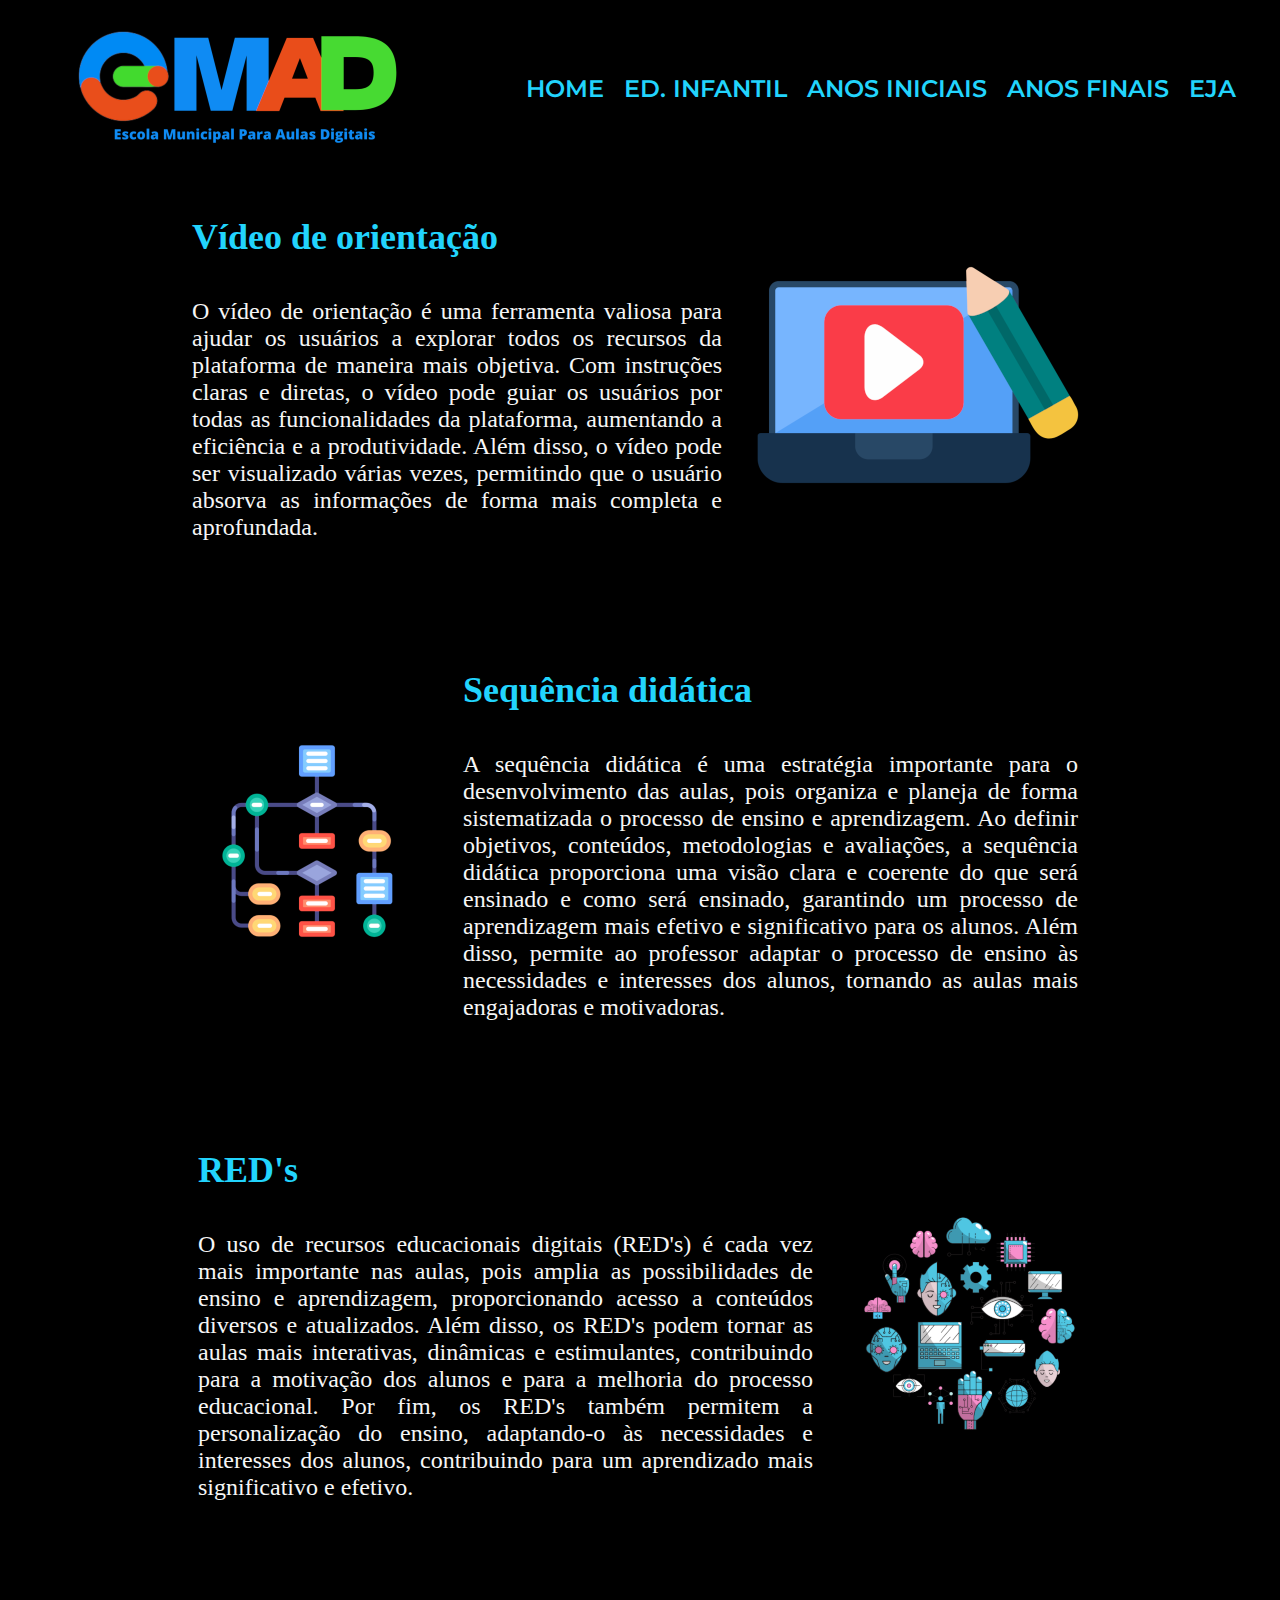
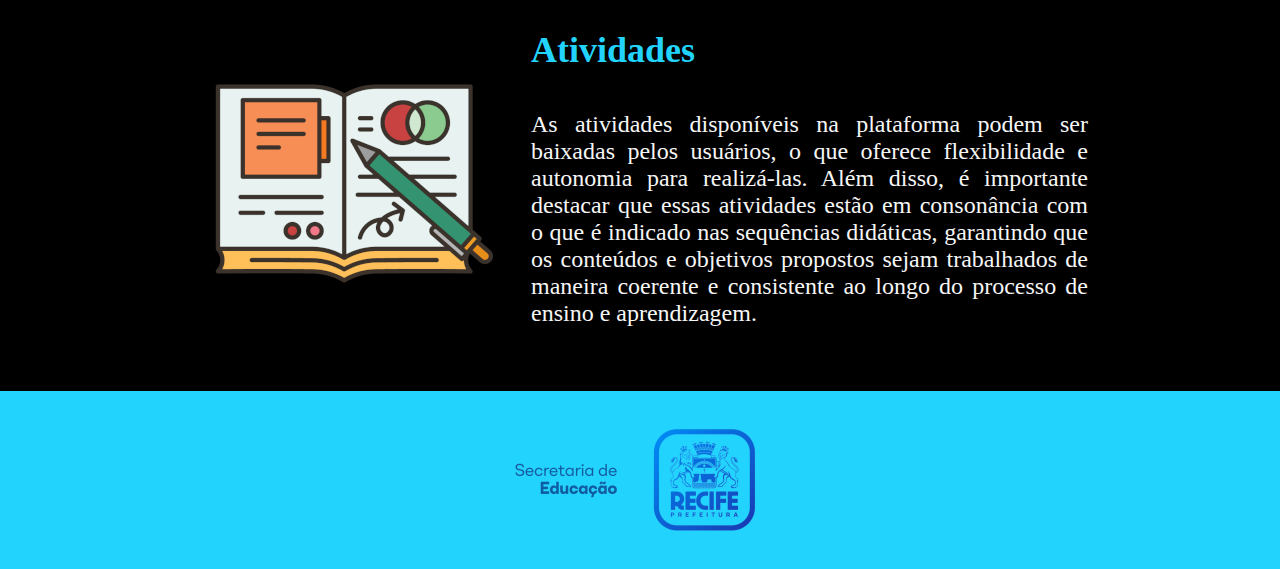
==== index.html @ 12b9a751 "Enviando os arquivos" ====
<!DOCTYPE html>
<html lang="pt-br">
<head>
    <meta charset="UTF-8">
    <meta http-equiv="X-UA-Compatible" content="IE=edge">
    <meta name="viewport" content="width=device-width, initial-scale=1.0">
    <link rel="stylesheet" href="style.css">
    <title>Home</title>
</head>
<body>

    <header class="cabecalho">
        <img class="logo" src="img-red/logo.png" alt="">
        <nav class="cabecalho__menu">
            
            <a class="cabecalho__menu__link" href="#">HOME</a></li>
            <a class="cabecalho__menu__link" href="modelo.html">ED. INFANTIL</a></li>
            <a class="cabecalho__menu__link" href="modelo.html">ANOS INICIAIS</a></li>
            <a class="cabecalho__menu__link" href="modelo.html" target="_top">ANOS FINAIS</a></li>
            <a class="cabecalho__menu__link" href="modelo.html">EJA</a></li>
            
        </nav>
    </header>

    <main>
        <section class="texto-imagem"> <!--vídeo orientação-->
            <div class="textos">
                <h1 class="titulo">Vídeo de orientação</h1>
                <p class="texto">O vídeo de orientação é uma ferramenta valiosa para ajudar os usuários a explorar todos os recursos da plataforma de maneira mais objetiva. Com instruções claras e diretas, o vídeo pode guiar os usuários por todas as funcionalidades da plataforma, aumentando a eficiência e a produtividade. Além disso, o vídeo pode ser visualizado várias vezes, permitindo que o usuário absorva as informações de forma mais completa e aprofundada.</p>
                
            </div>
            <img src="img-red/play2.png" alt="">
        </section>

        <section class="imagem-texto"><!--sequência didática-->
            <img src="img-red/seq1.png" alt="">
            <div class="textos">
                <h1 class="titulo">Sequência didática</h1>
                <p class="texto">A sequência didática é uma estratégia importante para o desenvolvimento das aulas, pois organiza e planeja de forma sistematizada o processo de ensino e aprendizagem. Ao definir objetivos, conteúdos, metodologias e avaliações, a sequência didática proporciona uma visão clara e coerente do que será ensinado e como será ensinado, garantindo um processo de aprendizagem mais efetivo e significativo para os alunos. Além disso, permite ao professor adaptar o processo de ensino às necessidades e interesses dos alunos, tornando as aulas mais engajadoras e motivadoras.</p>
                
            </div>
            
        </section>

        <section class="texto-imagem"><!--red's-->
            <div class="textos">
                <h1 class="titulo">RED's</h1>
                <p class="texto">O uso de recursos educacionais digitais (RED's) é cada vez mais importante nas aulas, pois amplia as possibilidades de ensino e aprendizagem, proporcionando acesso a conteúdos diversos e atualizados. Além disso, os RED's podem tornar as aulas mais interativas, dinâmicas e estimulantes, contribuindo para a motivação dos alunos e para a melhoria do processo educacional. Por fim, os RED's também permitem a personalização do ensino, adaptando-o às necessidades e interesses dos alunos, contribuindo para um aprendizado mais significativo e efetivo.</p>
                
            </div>
            <img src="img-red/red5.png" alt="">
        </section>

        <section class="imagem-texto"><!--atividades-->
            <img src="img-red/ativ1.png" alt="">
            <div class="textos">
                <h1 class="titulo">Atividades</h1>
                <p class="texto">As atividades disponíveis na plataforma podem ser baixadas pelos usuários, o que oferece flexibilidade e autonomia para realizá-las. Além disso, é importante destacar que essas atividades estão em consonância com o que é indicado nas sequências didáticas, garantindo que os conteúdos e objetivos propostos sejam trabalhados de maneira coerente e consistente ao longo do processo de ensino e aprendizagem.</p>
                
            </div>
        </section>

        
    </main>

    <footer class="rodape">
        <img src="img-red/seduc.png" alt="">
    </footer>       
    
   
    
</body>
</html>
---- style.css ----
@import url('https://fonts.googleapis.com/css2?family=Krona+One&family=Montserrat:wght@400;600&display=swap');

*{
    margin: 0;
    padding: 0;
}

:root{
    --cor-primaria:#000000;
    --cor-secundaria:#F6F6F6;
    --cor-terciaria:#22D4FD;
    --cor-hover:#272727;

    --fonte-primaria:'Krona One', sans-serif;
    --fonte-secundaria:'Montserrat', sans-serif;
}

.menu{
    position: relative;
    width: auto;
    margin: 0 10px 0 0;    
}

body{
    background-color: var(--cor-primaria);
    height: 100vh;
    box-sizing: border-box;
    color: var(--cor-secundaria);
}

.cabecalho{
    padding: 2% 0 0 5%;
    display: flex;
    align-items: center;
    gap: 120px;
}

.titulo-principal{
    padding: 5% 15%;
    text-align: center;
    font-size: 2em;
    color: var(--cor-terciaria);
}

.cabecalho__menu{
    display: flex;
    gap: 20px;
}

.cabecalho__menu__link{
    font-family: var(--fonte-secundaria);
    font-size: 1.5rem;
    font-weight: 600;
    color: var(--cor-terciaria);
    text-decoration: none;
}

.cabecalho__menu__link:hover{
    background-color: gray;
    font-size: 1.6rem;
    color: var(--cor-terciaria);
}

.texto-imagem,.imagem-texto{
    padding: 5% 15%;
    display: flex;
    align-items: center;
    justify-content: space-evenly;
    gap: 30px;
        
}



.textos{
    width: 615px;
    display: flex;
    flex-direction: column;
    gap: 40px;/*espaçamento entre os elementos*/
    text-align: left;
    color: var(--cor-secundaria);
    font-size: 1.5rem;
    text-align: justify;
    
    
}

.texto2{
    text-align: justify;
    padding: 5% 5%;
    font-size: 1.5em;
    text-indent: 2em;
    line-height: 1.5em;
    color: var(--cor-secundaria);
}

.titulo{
    color: var(--cor-terciaria);
    font-size: 2.25rem;
}



.botao{
    display: flex;
    justify-content: center;/*icone e texto para o centro*/
    gap: 16px;
    border: 2px solid var(--cor-terciaria);/*largura,tracejado,cor da borda*/
    width: 50%;/*largura do botão*/
    text-align: center;
    border-radius: 16px;
    font-size: 1.5rem;
    font-weight: 600;/*peso da fonte*/
    padding: 21.5px 0 ;/*primeiro valor vertical segundo horizontal*/
    text-decoration: none;/*retira o linha inferior do link*/
    color: var(--cor-secundaria);
    font-family: var(--fonte-secundaria);
}

.botao:hover{
    background-color: var(--cor-hover);
    font-size: 2.3rem;
    color: var(--cor-terciaria);
}


.rodape{
    color: var(--cor-primaria);
    background-color: var(--cor-terciaria);
    padding: 24px;
    text-align: center;
    font-family: var(--fonte-secundaria);
    font-size: 1.4rem;
    font-weight: 400;    
}
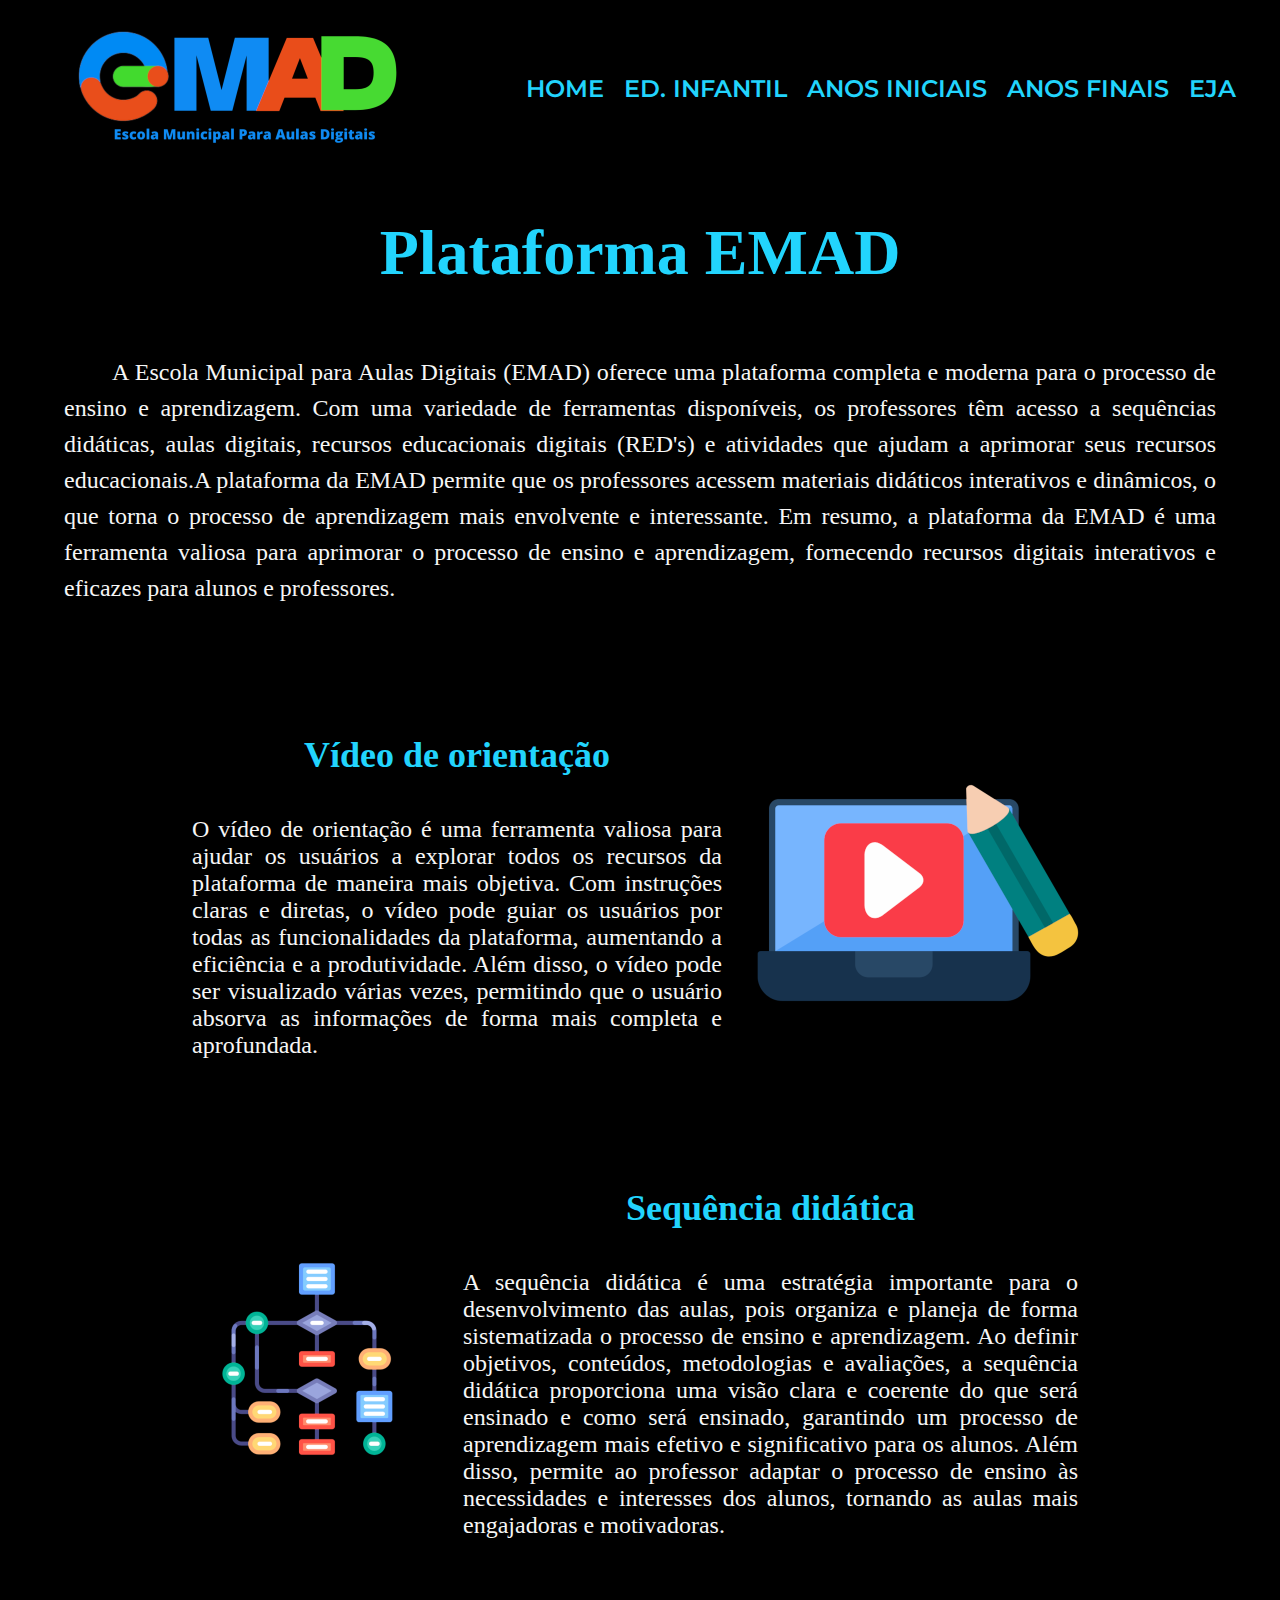
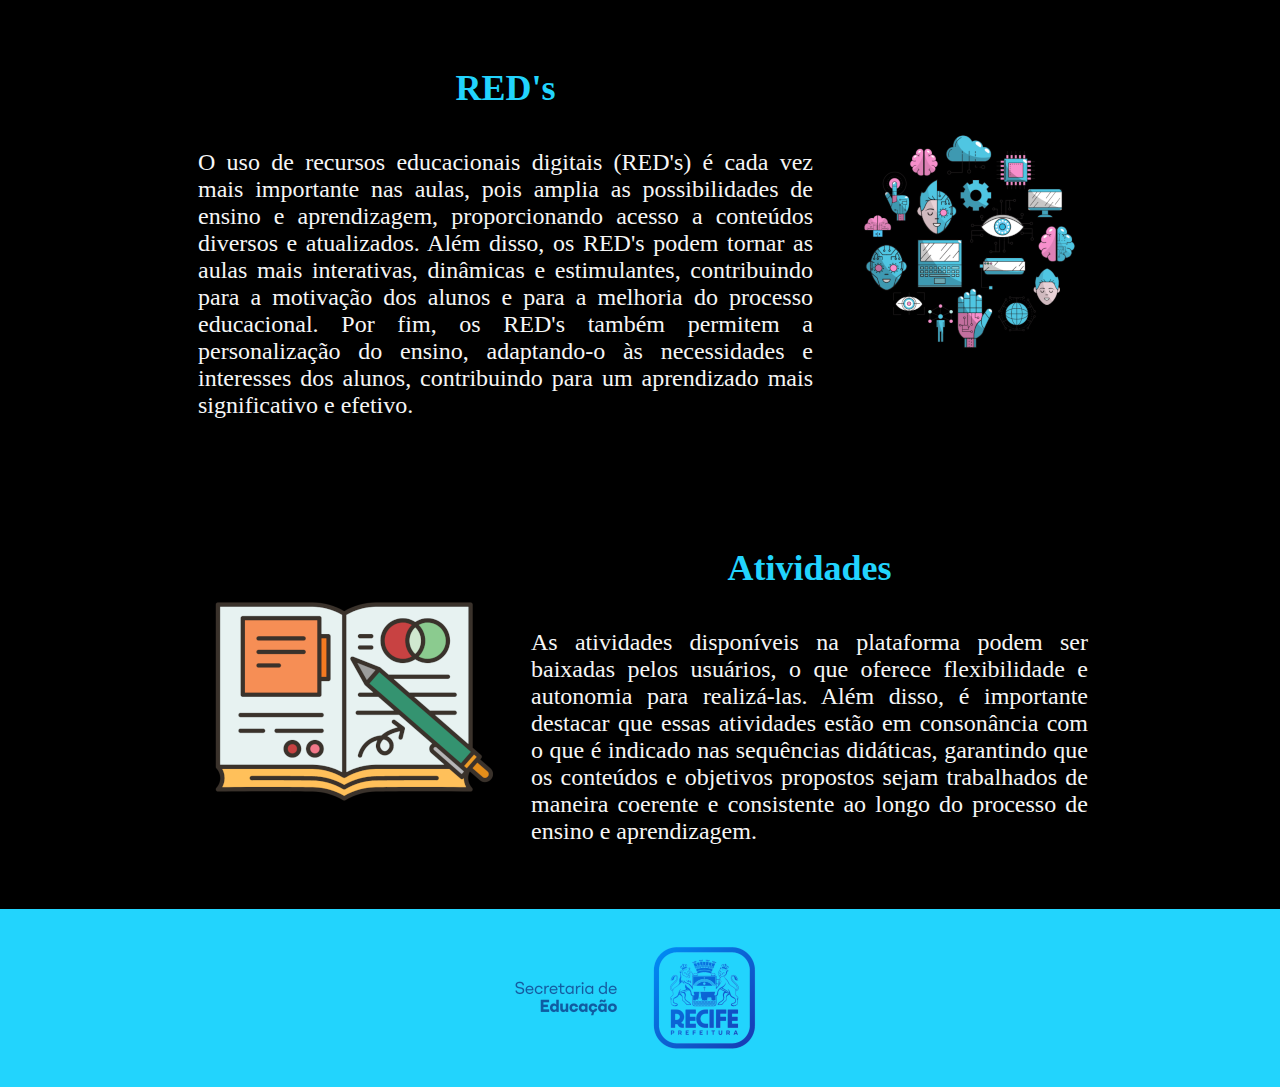
==== commit fe226f1c: "Ajuste individual das páginas" ====
--- a/index.html
+++ b/index.html
@@ -23,6 +23,17 @@
     </header>
 
     <main>
+        <section class="titulo-principal">
+            <h1>Plataforma EMAD</h1>
+        </section>
+        
+        <section class="texto-introducao">
+            
+            <p class="texto2">A Escola Municipal para Aulas Digitais (EMAD) oferece uma plataforma completa e moderna para o processo de ensino e aprendizagem. Com uma variedade de ferramentas disponíveis, os professores têm acesso a sequências didáticas, aulas digitais, recursos educacionais digitais (RED's) e atividades que ajudam a aprimorar seus recursos educacionais.A plataforma da EMAD permite que os professores acessem  materiais didáticos interativos e dinâmicos, o que torna o processo de aprendizagem mais envolvente e interessante. Em resumo, a plataforma da EMAD é uma ferramenta valiosa para aprimorar o processo de ensino e aprendizagem, fornecendo recursos digitais interativos e eficazes para alunos e professores.  
+            </p>
+                       
+        </section>
+        
         <section class="texto-imagem"> <!--vídeo orientação-->
             <div class="textos">
                 <h1 class="titulo">Vídeo de orientação</h1>
--- a/style.css
+++ b/style.css
@@ -36,7 +36,8 @@
 }
 
 .titulo-principal{
-    padding: 5% 15%;
+    padding-bottom: 0%;
+    padding-top: 5%;
     text-align: center;
     font-size: 2em;
     color: var(--cor-terciaria);
@@ -61,7 +62,18 @@
     color: var(--cor-terciaria);
 }
 
+
+
 .texto-imagem,.imagem-texto{
+    padding: 5% 15%;
+    display: flex;
+    align-items: center;
+    justify-content: space-evenly;
+    gap: 30px;
+        
+}
+
+.video{
     padding: 5% 15%;
     display: flex;
     align-items: center;
@@ -97,6 +109,7 @@
 .titulo{
     color: var(--cor-terciaria);
     font-size: 2.25rem;
+    text-align: center;
 }
 
 
@@ -123,6 +136,40 @@
     color: var(--cor-terciaria);
 }
 
+.sequencia{
+    padding-left: 1.2em;
+    padding-right: 1.2em;
+    color: var(--cor-secundaria);
+    font-size: 1.5rem;
+    text-align: justify;
+
+}
+
+.titulo_sequencia{
+    color: var(--cor-terciaria);
+    font-size: 2.25rem;
+    text-align: left;
+    padding-bottom: 1em;  
+}
+
+.paragrafo_sequencia{
+    text-align: justify;
+    padding-bottom: 1em;    
+    text-indent: 2em;
+    line-height: 1.5em;
+    color: var(--cor-secundaria);
+}
+
+.topico_sequencia{
+    padding-left: 4em;
+    color: var(--cor-terciaria);
+}
+
+.paragrafo_sequencia2{
+    padding-left: 6em;
+    padding-top: 1em;
+    padding-bottom: 1em;
+}
 
 .rodape{
     color: var(--cor-primaria);
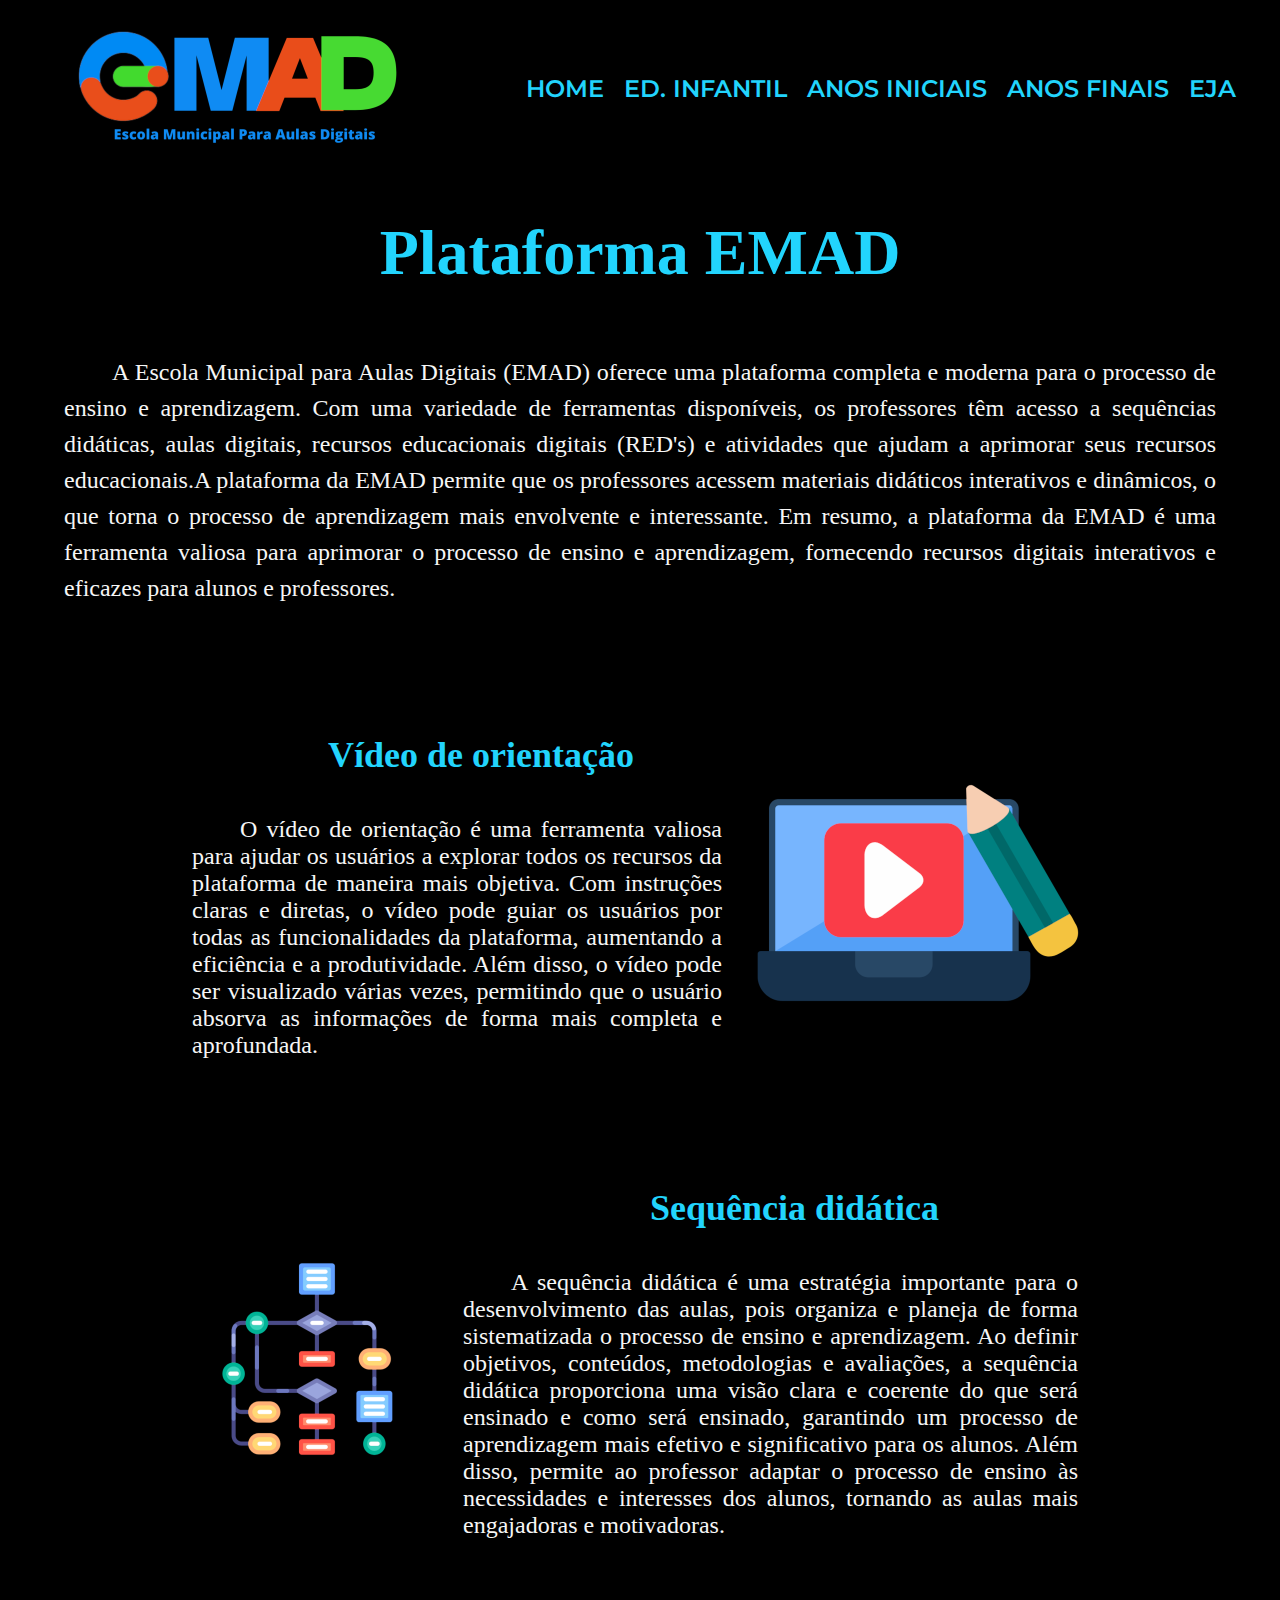
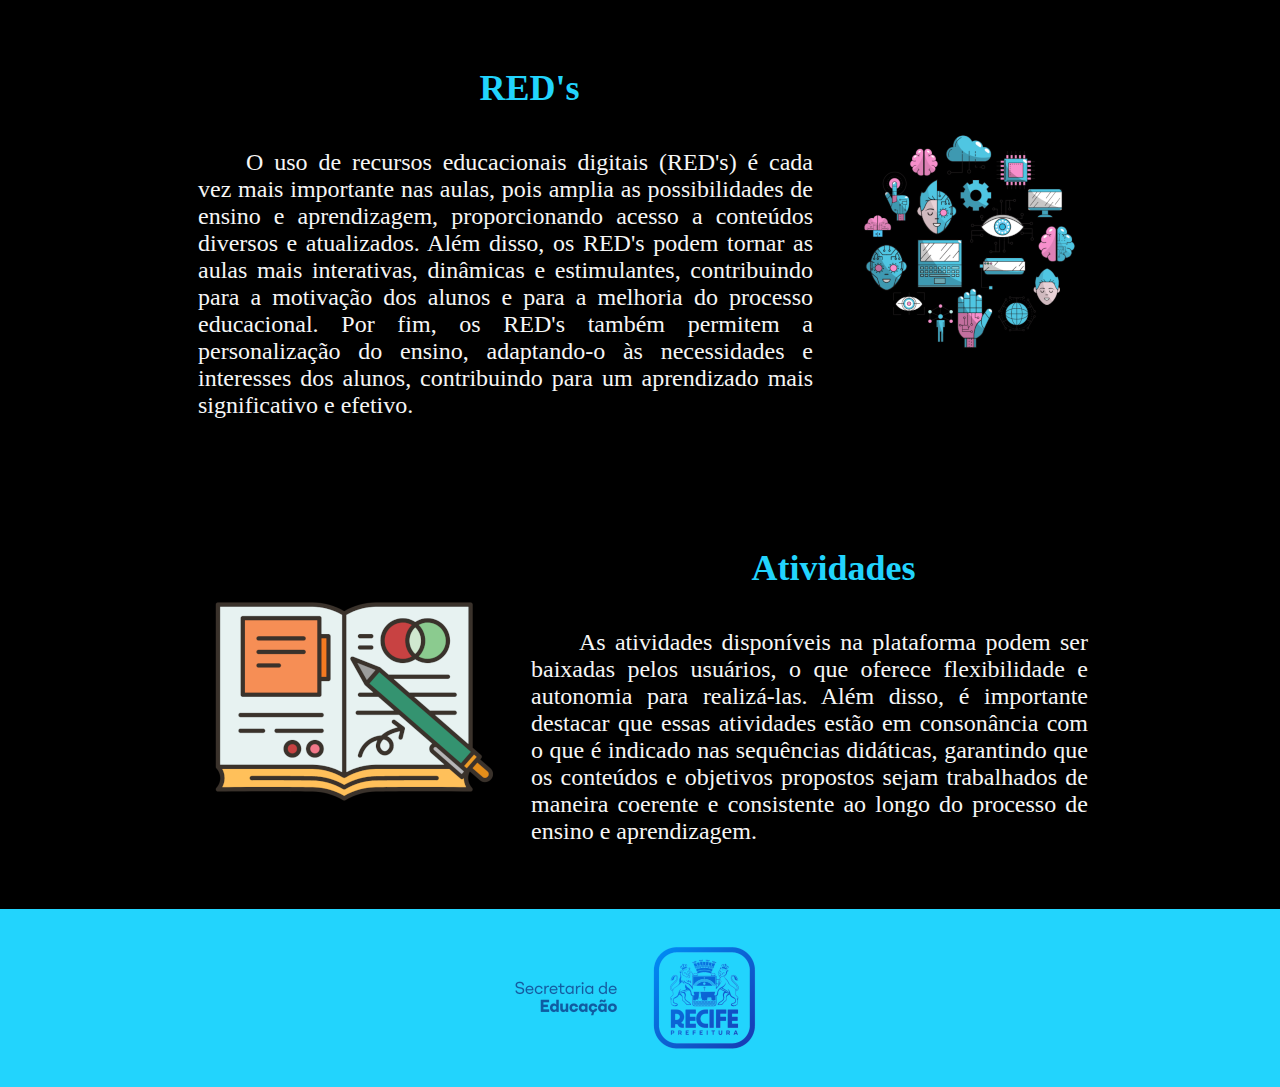
==== commit 7492bf02: "mudando o href da index" ====
--- a/index.html
+++ b/index.html
@@ -13,7 +13,7 @@
         <img class="logo" src="img-red/logo.png" alt="">
         <nav class="cabecalho__menu">
             
-            <a class="cabecalho__menu__link" href="#">HOME</a></li>
+            <a class="cabecalho__menu__link" href="/">HOME</a></li>
             <a class="cabecalho__menu__link" href="modelo.html">ED. INFANTIL</a></li>
             <a class="cabecalho__menu__link" href="modelo.html">ANOS INICIAIS</a></li>
             <a class="cabecalho__menu__link" href="modelo.html" target="_top">ANOS FINAIS</a></li>
--- a/style.css
+++ b/style.css
@@ -38,9 +38,12 @@
 .titulo-principal{
     padding-bottom: 0%;
     padding-top: 5%;
-    text-align: center;
+    text-align:center;
     font-size: 2em;
     color: var(--cor-terciaria);
+    
+   
+    
 }
 
 .cabecalho__menu{
@@ -93,6 +96,7 @@
     color: var(--cor-secundaria);
     font-size: 1.5rem;
     text-align: justify;
+    text-indent: 2em;
     
     
 }
@@ -124,7 +128,26 @@
     border-radius: 16px;
     font-size: 1.5rem;
     font-weight: 600;/*peso da fonte*/
-    padding: 21.5px 0 ;/*primeiro valor vertical segundo horizontal*/
+    padding: 21.5px 0;/*primeiro valor vertical segundo horizontal*/
+    padding-right: 21.5px;
+    text-decoration: none;/*retira o linha inferior do link*/
+    color: var(--cor-secundaria);
+    font-family: var(--fonte-secundaria);
+}
+
+
+
+.botao2{
+    display: flex;
+    justify-content: center;/*icone e texto para o centro*/
+    gap: 16px;
+    border: 2px solid green;/*largura,tracejado,cor da borda*/
+    width: 20%;/*largura do botão*/
+    text-align: end;
+    border-radius: 16px;
+    font-size: 1.5rem;
+    font-weight: 600;/*peso da fonte*/
+    padding: 2px 0 ;/*primeiro valor vertical segundo horizontal*/
     text-decoration: none;/*retira o linha inferior do link*/
     color: var(--cor-secundaria);
     font-family: var(--fonte-secundaria);
@@ -136,12 +159,21 @@
     color: var(--cor-terciaria);
 }
 
+.botao2:hover{
+    background-color: var(--cor-hover);
+    font-size: 2.3rem;
+    color: green;
+}
+
 .sequencia{
     padding-left: 1.2em;
     padding-right: 1.2em;
-    color: var(--cor-secundaria);
-    font-size: 1.5rem;
-    text-align: justify;
+    padding-bottom: 1.5em;
+    color: var(--cor-secundaria);
+    font-size: 1.5rem;
+    text-align: justify;
+    
+
 
 }
 
@@ -149,7 +181,8 @@
     color: var(--cor-terciaria);
     font-size: 2.25rem;
     text-align: left;
-    padding-bottom: 1em;  
+    padding-bottom: 1em;
+    text-decoration: underline;
 }
 
 .paragrafo_sequencia{
@@ -160,15 +193,64 @@
     color: var(--cor-secundaria);
 }
 
+
+
 .topico_sequencia{
     padding-left: 4em;
-    color: var(--cor-terciaria);
+    padding-bottom: 1em;
+    color: var(--cor-terciaria);
+}
+
+.topico_sequencia2{
+    padding-left: 5em;
+    color: var(--cor-secundaria);
+    padding-top: 0.2em;
+    
 }
 
 .paragrafo_sequencia2{
     padding-left: 6em;
     padding-top: 1em;
     padding-bottom: 1em;
+}
+
+.paragrafo_sequencia3{
+    padding-left: 6em;
+    padding-top: 1em;
+    padding-bottom: 1em;
+    color: green;
+    
+}
+
+.paragrafo_sequencia4{
+    padding-left: 6em;
+    padding-top: 1em;
+    padding-bottom: 1em;
+    color: var(--cor-terciaria);
+    font-size: 1.5em;
+}
+
+.pontos{
+    border: 2px solid var(--cor-terciaria);
+    padding-top: 1em;
+    padding-right: 1em;
+    margin-bottom: 1em;
+}
+
+.pontos2{
+    border: 2px solid green;
+    padding-bottom: 1em;
+}
+
+
+.link{
+    text-decoration: none;
+    color: orange;
+}
+
+.link2{
+    padding-top: 0.5em;
+    
 }
 
 .rodape{
